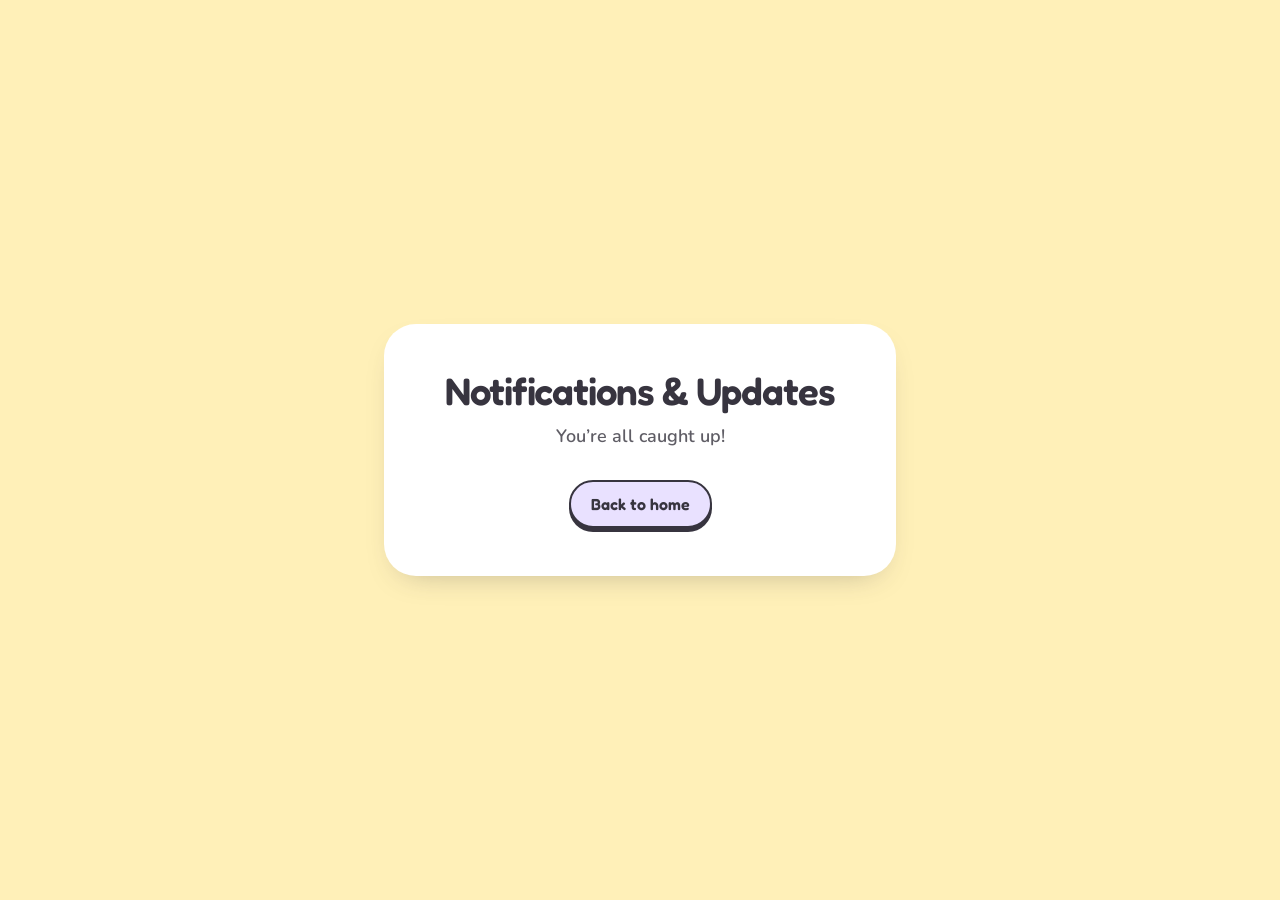
==== notification.html @ 84ba0ba7 "Add files via upload" ====
<!DOCTYPE html>
<html lang="en">
<head>
  <meta charset="UTF-8" />
  <meta name="viewport" content="width=device-width, initial-scale=1" />
  <meta name="theme-color" content="#FFF0B8" />
  <title>Notifications &amp; Updates</title>

  <link rel="preconnect" href="https://fonts.googleapis.com" />
  <link rel="preconnect" href="https://fonts.gstatic.com" crossorigin />
  <link href="https://fonts.googleapis.com/css2?family=Fredoka:wght@400..700&family=Nunito:wght@400..800&display=swap" rel="stylesheet" />
  <link rel="stylesheet" href="style.css" />
</head>
<body>
  <!-- Stub page: the navbar button on the homepage links here. Build it out as needed. -->
  <main class="page-center">
    <div class="card">
      <h1>Notifications &amp; Updates</h1>
      <p>You&rsquo;re all caught up!</p>
      <a class="blob-btn" data-variant="lavender" href="index.html">Back to home</a>
    </div>
  </main>
</body>
</html>
---- style.css ----
/* ------------------------------------------------------------------ */
/* Tokens                                                              */
/* ------------------------------------------------------------------ */
:root {
  --butter: #fff0b8;   /* soft yellow: primary playful accent */
  --lavender: #e9e1ff; /* soft secondary accent */
  --white: #ffffff;
  --cloud: #f3f3f5;    /* subtle backgrounds */
  --ink: #37343f;      /* text + important UI */
  --sun: #ffd86b;      /* warm yellow: highlights + details */

  --font-heading: "Fredoka", ui-rounded, system-ui, sans-serif;
  --font-body: "Nunito", ui-rounded, system-ui, sans-serif;

  --ease-spring: cubic-bezier(0.34, 1.56, 0.64, 1);
  --ease-soft: cubic-bezier(0.4, 0, 0.2, 1);
}

*, *::before, *::after { box-sizing: border-box; }

html { -webkit-text-size-adjust: 100%; }

body {
  margin: 0;
  min-height: 100vh;
  background: var(--butter);
  color: var(--ink);
  font-family: var(--font-body);
  -webkit-font-smoothing: antialiased;
}

::selection { background: var(--lavender); }

:focus-visible {
  outline: 3px solid var(--ink);
  outline-offset: 3px;
}

.sr-only {
  position: absolute;
  width: 1px;
  height: 1px;
  padding: 0;
  margin: -1px;
  overflow: hidden;
  clip: rect(0, 0, 0, 0);
  white-space: nowrap;
  border: 0;
}

.skip-link {
  position: absolute;
  left: 1rem;
  top: 1rem;
  z-index: 60;
  padding: 0.5rem 1rem;
  border-radius: 0.75rem;
  background: var(--white);
  color: var(--ink);
  font-family: var(--font-heading);
  font-weight: 600;
  transform: translateY(-200%);
}
.skip-link:focus { transform: none; }

/* ------------------------------------------------------------------ */
/* Blob button: every button-like control shares this                  */
/* ------------------------------------------------------------------ */
.blob-btn {
  --bg: var(--butter);
  --bg-hover: var(--lavender);

  position: relative;
  display: inline-flex;
  align-items: center;
  justify-content: center;
  gap: 0.55rem;
  min-height: 3rem;
  padding: 0.65rem 1.25rem;
  font-family: var(--font-heading);
  font-size: 1rem;
  font-weight: 600;
  line-height: 1;
  color: var(--ink);
  background-color: var(--bg);
  border: 2px solid var(--ink);
  border-radius: 28px 28px 28px 28px / 28px 28px 28px 28px;
  box-shadow: 0 4px 0 0 var(--ink);
  cursor: pointer;
  user-select: none;
  text-decoration: none;
  touch-action: manipulation;
  -webkit-tap-highlight-color: transparent;
  transition:
    border-radius 0.6s var(--ease-spring),
    transform 0.45s var(--ease-spring),
    box-shadow 0.35s var(--ease-spring),
    background-color 0.3s var(--ease-soft);
}
.blob-btn[data-variant="lavender"] { --bg: var(--lavender); --bg-hover: var(--butter); }
.blob-btn[data-variant="sun"]      { --bg: var(--sun);      --bg-hover: var(--lavender); }

.blob-btn__icon {
  display: inline-flex;
  transform-origin: 50% 10%;
}

/* Hover (pointer devices only) and keyboard focus share the same shape */
@media (hover: hover) {
  .blob-btn:hover {
    background-color: var(--bg-hover);
    border-radius: 40px 20px 36px 22px / 24px 36px 20px 38px;
    transform: translateY(-3px) scale(1.05, 0.97);
    box-shadow: 0 7px 0 0 var(--ink);
    animation: blob-wobble 0.9s var(--ease-soft);
  }
  .blob-btn:hover .blob-btn__icon {
    animation: bell-ring 0.7s ease-in-out;
  }
}
.blob-btn:focus-visible {
  background-color: var(--bg-hover);
  border-radius: 40px 20px 36px 22px / 24px 36px 20px 38px;
  transform: translateY(-3px) scale(1.05, 0.97);
  box-shadow: 0 7px 0 0 var(--ink);
}
/* Press-down squash (mouse, touch and keyboard) */
.blob-btn:active {
  background-color: var(--bg-hover);
  border-radius: 22px 36px 24px 34px / 34px 22px 36px 24px;
  transform: translateY(2px) scale(1.06, 0.9);
  box-shadow: 0 1px 0 0 var(--ink);
  transition-duration: 0.18s;
}

@keyframes blob-wobble {
  0%   { border-radius: 28px 28px 28px 28px / 28px 28px 28px 28px; }
  28%  { border-radius: 44px 18px 38px 20px / 20px 40px 18px 38px; }
  58%  { border-radius: 22px 40px 20px 36px / 38px 18px 40px 20px; }
  100% { border-radius: 40px 20px 36px 22px / 24px 36px 20px 38px; }
}
@keyframes bell-ring {
  0%, 100% { transform: rotate(0); }
  20% { transform: rotate(16deg); }
  45% { transform: rotate(-12deg); }
  70% { transform: rotate(7deg); }
}

/* ------------------------------------------------------------------ */
/* Navbar                                                              */
/* ------------------------------------------------------------------ */
.navbar {
  position: fixed;
  inset: 0 0 auto 0;
  z-index: 50;
  padding: 0.75rem 0.75rem 0;
}
.navbar__inner {
  display: flex;
  align-items: center;
  justify-content: space-between;
  gap: 0.75rem;
  max-width: 72rem;
  margin: 0 auto;
  padding: 0.6rem 0.75rem;
  background: rgba(255, 255, 255, 0.9);
  border: 1px solid rgba(55, 52, 63, 0.1);
  border-radius: 1.75rem;
  box-shadow: 0 8px 24px -14px rgba(55, 52, 63, 0.35);
  -webkit-backdrop-filter: blur(8px);
  backdrop-filter: blur(8px);
}

.logo {
  display: inline-flex;
  align-items: center;
  border-radius: 1rem;
}
.logo img { display: block; height: 2.5rem; width: auto; }
.logo__placeholder {
  display: none;
  align-items: center;
  height: 2.5rem;
  padding: 0 1rem;
  border: 2px dashed rgba(55, 52, 63, 0.4);
  border-radius: 1rem;
  font-family: var(--font-heading);
  font-size: 0.875rem;
  font-weight: 600;
  color: rgba(55, 52, 63, 0.7);
}
.logo--missing img { display: none; }
.logo--missing .logo__placeholder { display: inline-flex; }

.nav-btn {
  min-height: 2.75rem;
  padding: 0.5rem 1rem;
  font-size: 0.95rem;
}
.label-long { display: none; }

/* ------------------------------------------------------------------ */
/* Hero                                                                */
/* ------------------------------------------------------------------ */
.hero {
  position: relative;
  isolation: isolate;
  display: flex;
  align-items: center;
  min-height: 100vh;
  min-height: 100svh;
  padding: 7rem 0 3rem;
  overflow-x: hidden;
  overflow-x: clip;
}

.hero__bg {
  position: absolute;
  inset: 0;
  z-index: -1;
  pointer-events: none;
}
.blob { position: absolute; display: block; animation: blob-drift 18s ease-in-out infinite; }
.blob--top {
  left: -7rem;
  top: 6rem;
  width: 18rem;
  color: rgba(255, 255, 255, 0.6);
}
.blob--bottom {
  right: -6rem;
  bottom: -6rem;
  width: 16rem;
  color: rgba(233, 225, 255, 0.7);
  animation-delay: -6s;
}

.hero__inner {
  display: grid;
  gap: 2rem;
  align-items: center;
  width: 100%;
  max-width: 72rem;
  margin: 0 auto;
  padding: 0 1.25rem;
}

.hero__copy {
  position: relative;
  text-align: center;
}

h1 {
  margin: 0;
  font-family: var(--font-heading);
  font-size: clamp(2.75rem, 7.2vw, 5rem);
  font-weight: 600;
  line-height: 1.04;
  letter-spacing: -0.025em;
  text-wrap: balance;
}
.hl {
  position: relative;
  isolation: isolate;
  display: inline-block;
  padding: 0 0.2em;
}
.hl::before {
  content: "";
  position: absolute;
  inset: 0.08em 0;
  z-index: -1;
  background: var(--lavender);
  border-radius: 1.4rem 0.9rem 1.6rem 1rem;
  transform: rotate(-2deg);
}

.tagline {
  max-width: 28rem;
  margin: 1.25rem auto 0;
  font-size: clamp(1.1rem, 2.2vw, 1.35rem);
  font-weight: 600;
  line-height: 1.6;
  color: rgba(55, 52, 63, 0.85);
}

/* Decorations */
.sparkle {
  position: absolute;
  display: block;
  animation: twinkle 3.8s ease-in-out infinite;
  animation-delay: var(--d, 0s);
}
.sparkle--title { display: none; top: -0.75rem; right: 0.5rem; width: 1.75rem; color: var(--sun); }
.sparkle--1 { left: 7%;  top: 12%;    width: 2rem;    color: var(--sun); }
.sparkle--2 { right: 12%; top: 30%;   width: 1.25rem; color: var(--white); }
.sparkle--3 { right: 8%; bottom: 18%; width: 1.5rem;  color: var(--sun); }

.dot {
  position: absolute;
  display: block;
  border-radius: 50%;
  animation: drift 7s ease-in-out infinite;
  animation-delay: var(--d, 0s);
}
.dot--1 { left: 10%; top: 62%;     width: 1rem;    height: 1rem;    background: var(--sun); }
.dot--2 { right: 9%; top: 48%;     width: 0.75rem; height: 0.75rem; background: var(--white); }
.dot--3 { left: 16%; bottom: 14%;  width: 0.625rem; height: 0.625rem; background: var(--sun); }

/* Stage holds the illustration */
.stage {
  position: relative;
  width: 100%;
  max-width: 22rem;
  margin: 0 auto;
  aspect-ratio: 1 / 1;
}
.stage__blob {
  position: absolute;
  inset: 2%;
  width: 96%;
  height: 96%;
  color: var(--lavender);
}

/* ------------------------------------------------------------------ */
/* Puppy                                                               */
/* Layers (outer → inner) so animations never fight over `transform`:  */
/*   .puppy-float  idle breathing / floating (CSS keyframes)           */
/*   .puppy-hit    hover tilt / press (CSS transition, the <button>)   */
/*   .puppy-boop   click squish (Web Animations API, see script.js)    */
/* ------------------------------------------------------------------ */
.puppy { position: absolute; inset: 0; }

.puppy__shadow {
  position: absolute;
  left: 24%;
  bottom: 5%;
  width: 52%;
  height: 5%;
  border-radius: 50%;
  background: var(--ink);
  opacity: 0.13;
  filter: blur(3px);
  animation: puppy-shadow 5.5s ease-in-out infinite;
}

.puppy-float {
  position: absolute;
  left: 6%;
  right: 6%;
  top: 4%;
  bottom: 8%;
  animation: puppy-float 5.5s ease-in-out infinite;
}

.puppy-hit {
  display: block;
  width: 100%;
  height: 100%;
  padding: 0;
  border: 0;
  border-radius: 2.5rem;
  background: none;
  cursor: pointer;
  touch-action: manipulation;
  -webkit-tap-highlight-color: transparent;
  transition: transform 0.5s var(--ease-spring);
}
@media (hover: hover) {
  .puppy-hit:hover { transform: rotate(-3deg) scale(1.03); }
}
.puppy-hit:active { transform: scale(0.98); transition-duration: 0.15s; }

.puppy-boop { display: block; width: 100%; height: 100%; }
.puppy-slot { display: block; width: 100%; height: 100%; }

/* Pasted SVG: scale to fit, never crop */
.puppy-slot > svg {
  display: block;
  width: 100%;
  height: 100%;
  overflow: visible;
}

/* Placeholder: hides itself once an <svg> is pasted into the slot */
.puppy-placeholder {
  display: flex;
  align-items: center;
  justify-content: center;
  width: 100%;
  height: 100%;
}
.puppy-placeholder__box {
  display: flex;
  flex-direction: column;
  align-items: center;
  justify-content: center;
  gap: 0.25rem;
  height: 88%;
  max-width: 100%;
  aspect-ratio: 1 / 1;
  padding: 1.5rem;
  text-align: center;
  background: rgba(255, 255, 255, 0.6);
  border: 2px dashed rgba(55, 52, 63, 0.4);
  border-radius: 42% 58% 55% 45% / 48% 44% 56% 52%;
}
.puppy-placeholder__box strong { font-family: var(--font-heading); font-size: 1.125rem; font-weight: 600; }
.puppy-placeholder__box span { font-size: 0.875rem; font-weight: 600; color: rgba(55, 52, 63, 0.7); }
.puppy-slot:has(svg) .puppy-placeholder { display: none; }

/* Optional parts of the pasted SVG (see script.js) */
.puppy-eye {
  transform-box: fill-box;
  transform-origin: 50% 50%;
  transition: transform 0.08s ease-in;
}
[data-blink="true"] .puppy-eye { transform: scaleY(0.08); }

.puppy-tongue {
  transform-box: fill-box;
  transform-origin: 50% 0%;
  opacity: 0;
  transform: scaleY(0.1);
  transition: transform 0.4s var(--ease-spring), opacity 0.12s linear;
}
[data-tongue="out"] .puppy-tongue {
  opacity: 1;
  transform: scaleY(1);
  animation: tongue-wiggle 0.45s 0.35s ease-in-out 2;
}
@keyframes tongue-wiggle {
  0%, 100% { rotate: 0deg; }
  30% { rotate: 5deg; }
  70% { rotate: -5deg; }
}

/* "Blep!" feedback bubble */
.blep {
  position: absolute;
  right: 4%;
  top: 6%;
  padding: 0.25rem 0.75rem;
  font-family: var(--font-heading);
  font-size: 1.125rem;
  font-weight: 600;
  background: var(--white);
  border: 2px solid var(--ink);
  border-radius: 1.2rem 1.6rem 1.2rem 0.4rem;
  pointer-events: none;
  opacity: 0;
  transform: scale(0.4) rotate(-8deg);
  transition: transform 0.4s var(--ease-spring), opacity 0.2s linear;
}
.blep[data-show="true"] { opacity: 1; transform: scale(1) rotate(6deg); }

/* ------------------------------------------------------------------ */
/* Ambient animation + entrance                                        */
/* ------------------------------------------------------------------ */
.pop-in {
  animation: pop-in 0.8s var(--ease-spring) both;
  animation-delay: var(--d, 0s);
}
@keyframes pop-in {
  from { opacity: 0; transform: translateY(18px) scale(0.96); }
  to   { opacity: 1; transform: none; }
}
.blob-drift { animation: blob-drift 18s ease-in-out infinite; }
@keyframes blob-drift {
  0%, 100% { transform: rotate(0deg) scale(1); }
  50%      { transform: rotate(9deg) scale(1.04); }
}
@keyframes twinkle {
  0%, 100% { transform: scale(1) rotate(0deg); opacity: 1; }
  50%      { transform: scale(0.7) rotate(18deg); opacity: 0.7; }
}
@keyframes drift {
  0%, 100% { transform: translateY(0); }
  50%      { transform: translateY(-9px); }
}
@keyframes puppy-float {
  0%, 100% { transform: translateY(0) rotate(-0.4deg); }
  50%      { transform: translateY(-10px) rotate(0.4deg); }
}
@keyframes puppy-shadow {
  0%, 100% { transform: scaleX(1); opacity: 0.14; }
  50%      { transform: scaleX(0.86); opacity: 0.08; }
}

/* ------------------------------------------------------------------ */
/* Notification page (stub)                                            */
/* ------------------------------------------------------------------ */
.page-center {
  display: flex;
  align-items: center;
  justify-content: center;
  min-height: 100vh;
  padding: 4rem 1.25rem;
}
.card {
  width: 100%;
  max-width: 32rem;
  padding: 2rem;
  text-align: center;
  background: var(--white);
  border-radius: 2rem;
  box-shadow: 0 12px 32px -18px rgba(55, 52, 63, 0.4);
}
.card h1 { font-size: clamp(1.9rem, 5vw, 2.4rem); }
.card p { margin: 0.75rem 0 0; font-size: 1.125rem; font-weight: 600; color: rgba(55, 52, 63, 0.8); }
.card .blob-btn { margin-top: 2rem; }

/* ------------------------------------------------------------------ */
/* Responsive                                                          */
/* ------------------------------------------------------------------ */
@media (min-width: 640px) {
  .navbar { padding: 1.25rem 1.5rem 0; }
  .navbar__inner { padding: 0.6rem 1.25rem; }
  .logo img { height: 2.75rem; }
  .logo__placeholder { height: 2.75rem; }
  .nav-btn { min-height: 3rem; padding: 0.65rem 1.25rem; font-size: 1rem; }
  .label-long { display: inline; }
  .label-short { display: none; }

  .hero { padding-top: 8rem; }
  .hero__inner { padding: 0 2rem; }
  .blob--top { width: 24rem; }
  .blob--bottom { width: 20rem; }
  .sparkle--title { display: block; }
  .sparkle--1 { width: 2.5rem; }
  .stage { max-width: 30rem; }
  .card { padding: 3rem; }
}

@media (min-width: 1024px) {
  .hero { padding-bottom: 4rem; }
  .hero__inner { grid-template-columns: 1.05fr 1fr; gap: 1.5rem; }
  .hero__copy { text-align: left; }
  .tagline { margin-left: 0; }
  .sparkle--title { top: 0; right: -0.5rem; }
  .blob--top { left: -10rem; top: 5rem; width: 34rem; }
  .stage { max-width: 34rem; }
}

/* ------------------------------------------------------------------ */
/* Reduced motion: keep every state, drop the movement                 */
/* ------------------------------------------------------------------ */
@media (prefers-reduced-motion: reduce) {
  *, *::before, *::after {
    animation-duration: 0.01ms !important;
    animation-iteration-count: 1 !important;
    animation-delay: 0s !important;
    transition-duration: 0.01ms !important;
    scroll-behavior: auto !important;
  }
  .blob-btn:hover,
  .blob-btn:focus-visible,
  .blob-btn:active,
  .puppy-hit:hover { transform: none; }
}
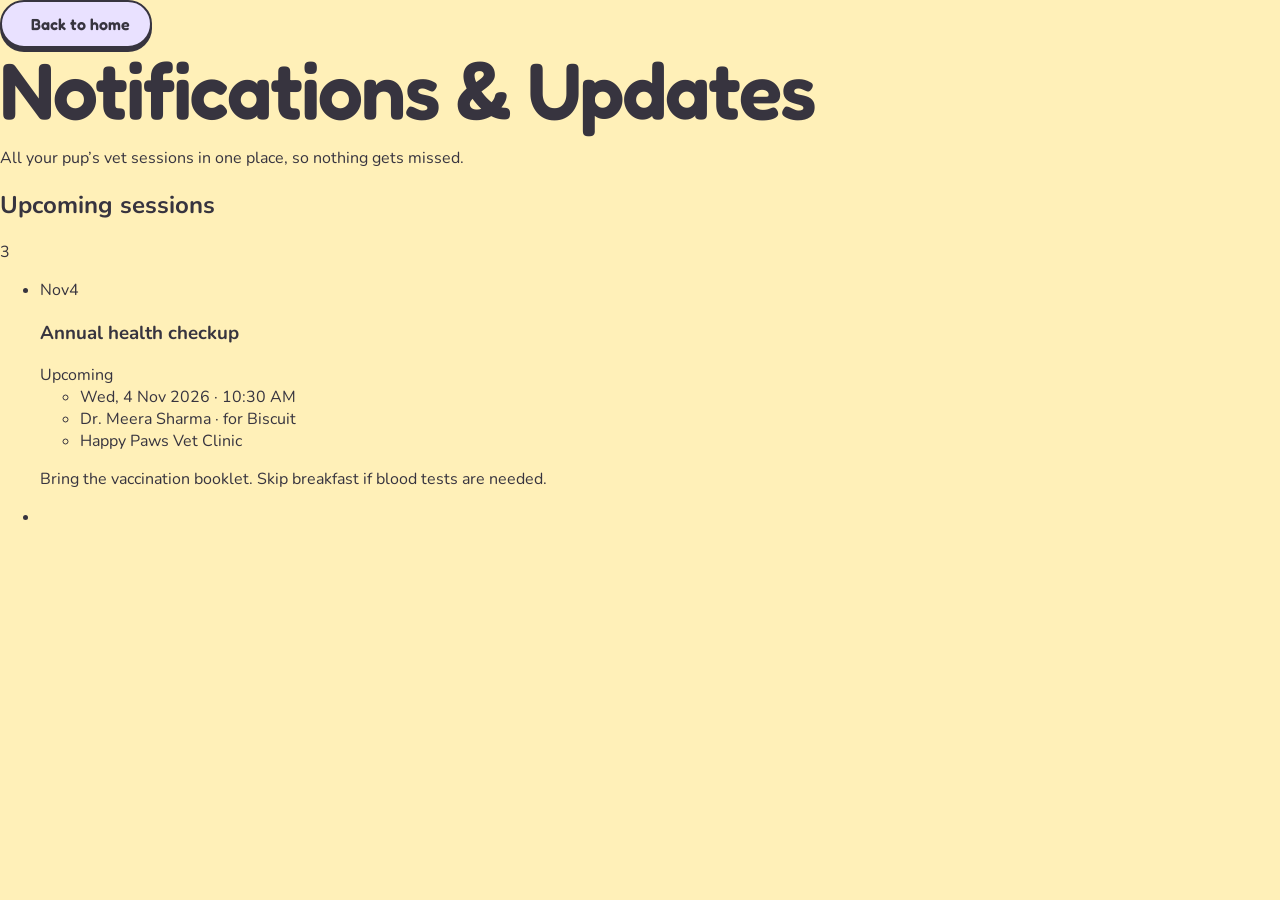
==== commit a4b93f6b: "dsf" ====
--- a/notification.html
+++ b/notification.html
@@ -12,13 +12,47 @@
   <link rel="stylesheet" href="style.css" />
 </head>
 <body>
-  <!-- Stub page: the navbar button on the homepage links here. Build it out as needed. -->
-  <main class="page-center">
-    <div class="card">
-      <h1>Notifications &amp; Updates</h1>
-      <p>You&rsquo;re all caught up!</p>
-      <a class="blob-btn" data-variant="lavender" href="index.html">Back to home</a>
-    </div>
-  </main>
-</body>
-</html>
+  <!-- Shared shapes + icons -->
+  
+
+  <main class="notif">
+    <div class="notif__bg" aria-hidden="true">
+       </div>
+
+    <div class="notif__inner">
+      <a class="blob-btn" data-variant="lavender" href="index.html">
+        <span class="blob-btn__icon" aria-hidden="true">
+          
+        </span>
+        Back to home
+      </a>
+
+      <header class="notif__head">
+        <h1>Notifications &amp; Updates</h1>
+        <p>All your pup&rsquo;s vet sessions in one place, so nothing gets missed.</p>
+      </header>
+
+      <!-- ============ UPCOMING ============ -->
+      <section class="group" aria-labelledby="upcoming-heading">
+        <div class="group__title"><h2 id="upcoming-heading">Upcoming sessions</h2><span class="count">3</span></div>
+        <ul class="session-list">
+
+          <li class="session pop-in" style="--d:.10s">
+            <time class="session__date" datetime="2026-11-04"><span class="session__month">Nov</span><span class="session__day">4</span></time>
+            <div class="session__body">
+              <div class="session__top"><h3 class="session__title">Annual health checkup</h3><span class="chip">Upcoming</span></div>
+              <ul class="session__meta">
+                <li> <span>Wed, 4 Nov 2026 · 10:30 AM</span></li>
+                <li>
+          
+                  <span>Dr. Meera Sharma · for Biscuit</span></li>
+                <li>
+                
+                  <span>Happy Paws Vet Clinic</span></li>
+              </ul>
+              <p class="session__notes">Bring the vaccination booklet. Skip breakfast if blood tests are needed.</p>
+            </div>
+          </li>
+
+          <li class="session pop-in" style="--d:.18s">
+            <time class="session__date" datetime="2026-11-18"><span
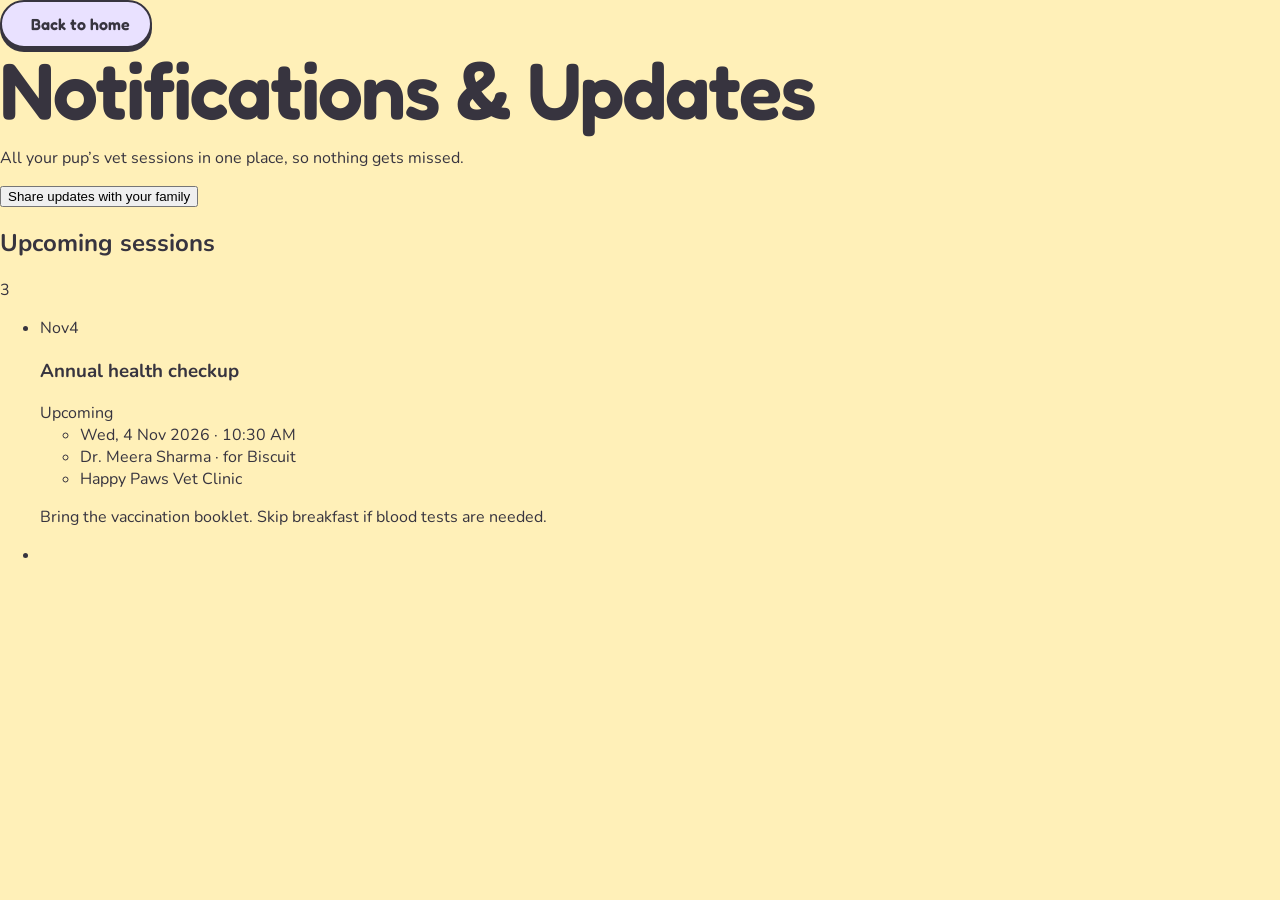
==== commit 22ed2914: "fix2" ====
--- a/notification.html
+++ b/notification.html
@@ -26,12 +26,12 @@
         </span>
         Back to home
       </a>
-
+  
       <header class="notif__head">
         <h1>Notifications &amp; Updates</h1>
         <p>All your pup&rsquo;s vet sessions in one place, so nothing gets missed.</p>
       </header>
-
+         <button style={"backgrounColor: white"}> Share updates with your family </button>
       <!-- ============ UPCOMING ============ -->
       <section class="group" aria-labelledby="upcoming-heading">
         <div class="group__title"><h2 id="upcoming-heading">Upcoming sessions</h2><span class="count">3</span></div>
